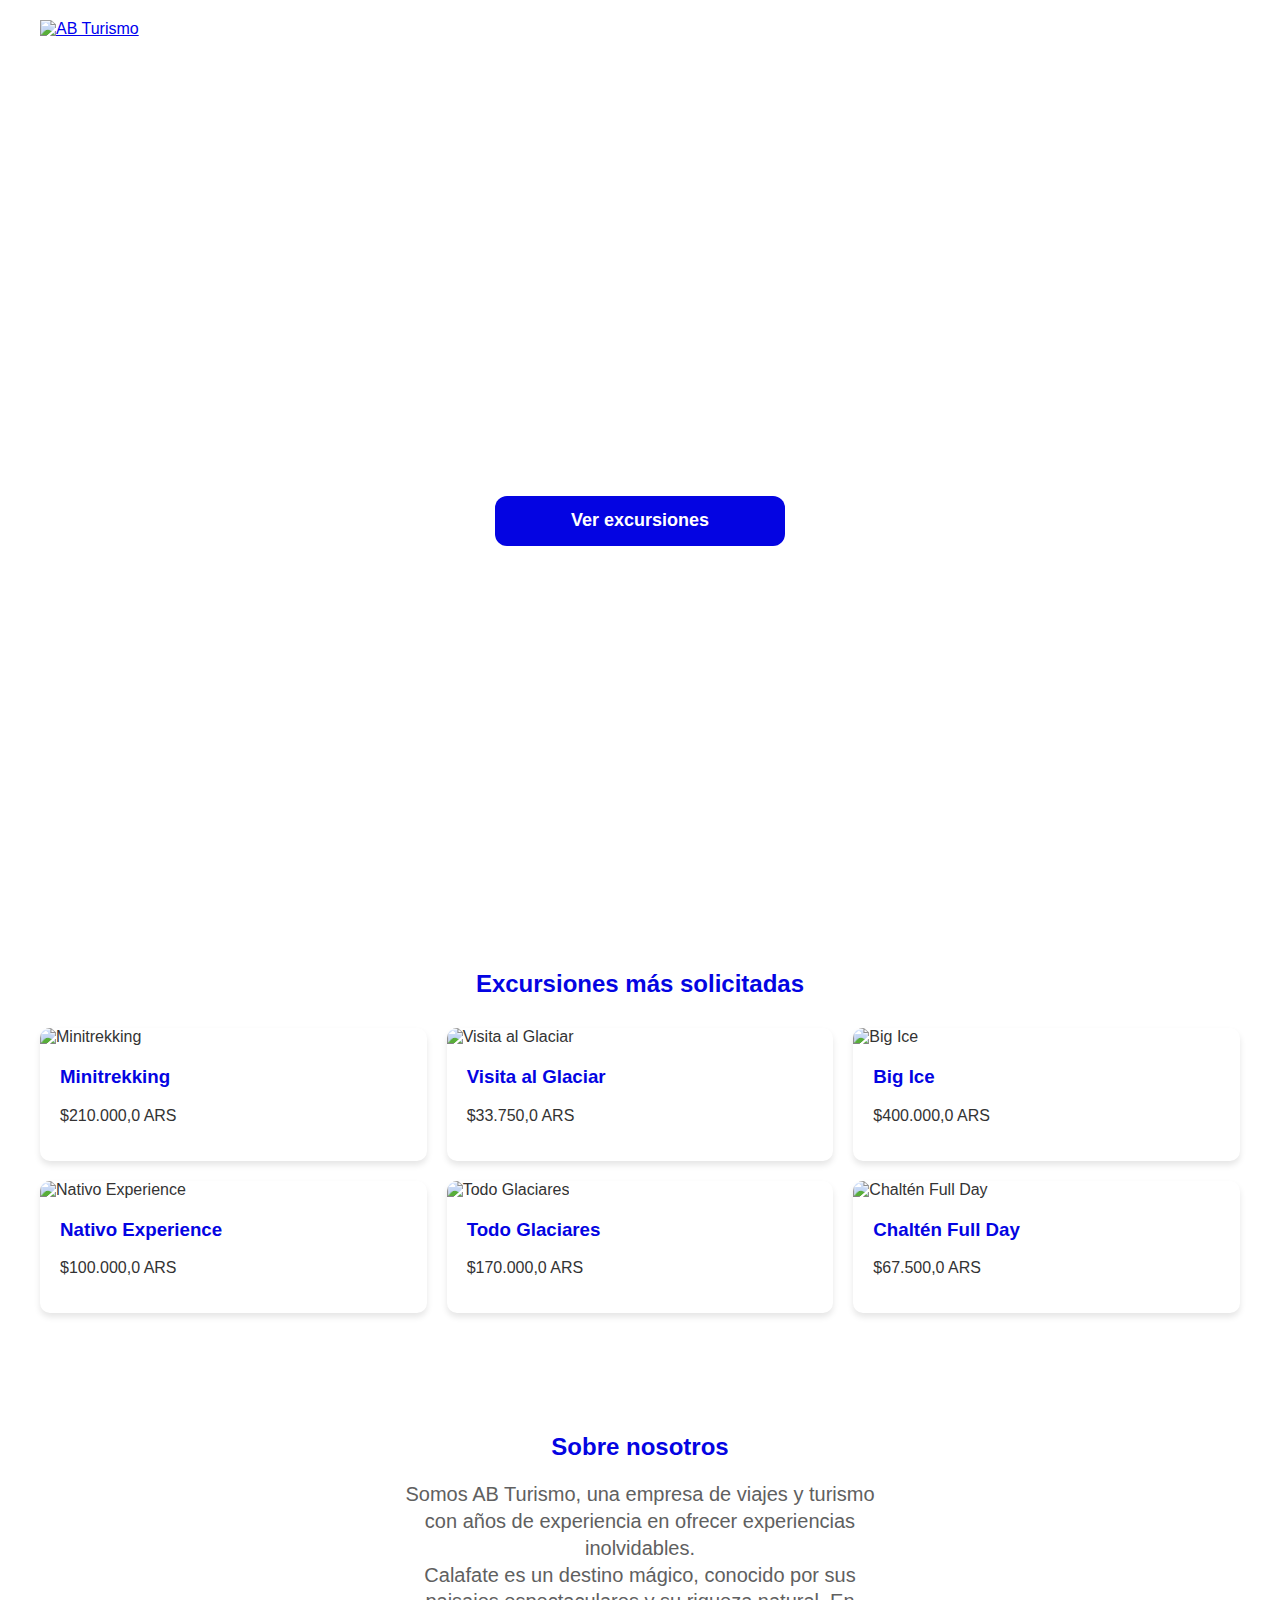
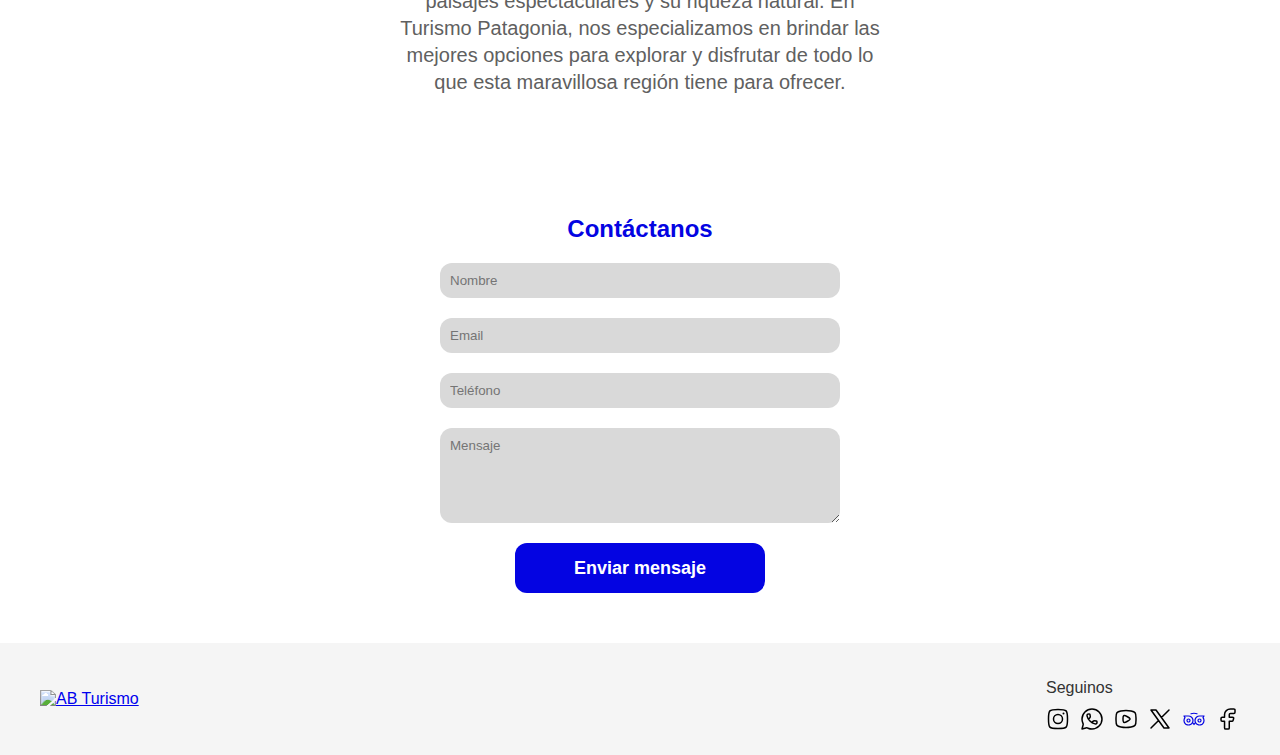
==== index.html @ 2572f05a "first commit" ====
<!DOCTYPE html>
<html lang="es">

<head>
    <meta charset="UTF-8">
    <meta name="viewport" content="width=device-width, initial-scale=1.0">
    <title>AB Turismo - Descubrí la magia del Calafate</title>
    <link href="https://api.fontshare.com/v2/css?f[]=satoshi@1&display=swap" rel="stylesheet">
    <link rel="stylesheet" href="css/styles.css">
</head>

<body>
    <header>
        <div class="container">
            <nav>
                <div class="logo">
                    <a href="#"><img
                            src="https://storage.googleapis.com/finguru_static/logo_b3d8b9ebf3/logo_b3d8b9ebf3.svg"
                            alt="AB Turismo"></a>
                </div>
                <div class="nav-links">
                    <a href="#inicio">Inicio</a>
                    <a href="#excursiones">Excursiones</a>
                    <a href="#sobre-nosotros">Sobre Nosotros</a>
                    <a href="#contacto">Contacto</a>
                </div>
            </nav>
        </div>
    </header>

    <section class="hero" id="inicio">
        <div class="hero-content">
            <h1>Descubrí la magia del Calafate</h1>
            <p>Vive experiencias inolvidables en el corazón del Sur argentino</p>
            <a href="#excursiones" class="btn">Ver excursiones</a>
        </div>
    </section>

    <section class="excursions" id="excursiones">
        <div class="container">
            <h2>Excursiones más solicitadas</h2>
            <div class="excursion-grid">
                <div class="excursion-card">
                    <img src="https://storage.googleapis.com/finguru_static/mini_trekking_7583466178/mini_trekking_7583466178.png" alt="Minitrekking">
                    <div class="excursion-card-content">
                        <h3>Minitrekking</h3>
                        <p>$210.000,0 ARS</p>
                    </div>
                </div>
                <div class="excursion-card">
                    <img src="https://storage.googleapis.com/finguru_static/vista_glaciar_09f9e89d73/vista_glaciar_09f9e89d73.png" alt="Visita al Glaciar">
                    <div class="excursion-card-content">
                        <h3>Visita al Glaciar</h3>
                        <p>$33.750,0 ARS</p>
                    </div>
                </div>
                <div class="excursion-card">
                    <img src="https://storage.googleapis.com/finguru_static/big_ice_e4ab84c14c/big_ice_e4ab84c14c.png" alt="Big Ice">
                    <div class="excursion-card-content">
                        <h3>Big Ice</h3>
                        <p>$400.000,0 ARS</p>
                    </div>
                </div>
                <div class="excursion-card">
                    <img src="https://storage.googleapis.com/finguru_static/nativo_exp_fc6b093817/nativo_exp_fc6b093817.png" alt="Nativo Experience">
                    <div class="excursion-card-content">
                        <h3>Nativo Experience</h3>
                        <p>$100.000,0 ARS</p>
                    </div>
                </div>
                <div class="excursion-card">
                    <img src="https://storage.googleapis.com/finguru_static/todo_glaciares_6d95269fd1/todo_glaciares_6d95269fd1.png" alt="Todo Glaciares">
                    <div class="excursion-card-content">
                        <h3>Todo Glaciares</h3>
                        <p>$170.000,0 ARS</p>
                    </div>
                </div>
                <div class="excursion-card">
                    <img src="https://storage.googleapis.com/finguru_static/fullday_08cd25c00d/fullday_08cd25c00d.png" alt="Chaltén Full Day">
                    <div class="excursion-card-content">
                        <h3>Chaltén Full Day</h3>
                        <p>$67.500,0 ARS</p>
                    </div>
                </div>
            </div>
        </div>
    </section>

    <section class="about" id="sobre-nosotros">
        <div class="container">
            <h2>Sobre nosotros</h2>
            <p>Somos AB Turismo, una empresa de viajes y turismo con años de experiencia en ofrecer experiencias
                inolvidables.</p>
            <p>Calafate es un destino mágico, conocido por sus paisajes espectaculares y su riqueza natural. En Turismo
                Patagonia, nos especializamos en brindar las mejores opciones para explorar y disfrutar de todo lo que
                esta maravillosa región tiene para ofrecer.</p>
        </div>
    </section>

    <section class="contact" id="contacto">
        <div class="container">
            <h2>Contáctanos</h2>
            <form>
                <input type="text" placeholder="Nombre" required>
                <input type="email" placeholder="Email" required>
                <input type="tel" placeholder="Teléfono">
                <textarea placeholder="Mensaje" rows="5" required></textarea>
                <div class="form-btn">
                    <button type="submit" class="btn">Enviar mensaje</button>
                </div>
            </form>
        </div>
    </section>

    <footer>
        <div class="container">
            <div class="footer-content">
                <div class="footer-logo">
                    <a href="#"><img
                            src="https://storage.googleapis.com/finguru_static/logo_footer_6bc05966b9/logo_footer_6bc05966b9.svg"
                            alt="AB Turismo"></a>
                </div>
                <div class="footer-social">
                    <p>Seguinos</p>
                    <div class="social-icons">
                        <a href="#" aria-label="Instagram">
                            <svg xmlns="http://www.w3.org/2000/svg" viewBox="0 0 24 24" width="24" height="24"
                                color="#000000" fill="none">
                                <path
                                    d="M2.5 12C2.5 7.52166 2.5 5.28249 3.89124 3.89124C5.28249 2.5 7.52166 2.5 12 2.5C16.4783 2.5 18.7175 2.5 20.1088 3.89124C21.5 5.28249 21.5 7.52166 21.5 12C21.5 16.4783 21.5 18.7175 20.1088 20.1088C18.7175 21.5 16.4783 21.5 12 21.5C7.52166 21.5 5.28249 21.5 3.89124 20.1088C2.5 18.7175 2.5 16.4783 2.5 12Z"
                                    stroke="currentColor" stroke-width="1.5" stroke-linejoin="round" />
                                <path
                                    d="M16.5 12C16.5 14.4853 14.4853 16.5 12 16.5C9.51472 16.5 7.5 14.4853 7.5 12C7.5 9.51472 9.51472 7.5 12 7.5C14.4853 7.5 16.5 9.51472 16.5 12Z"
                                    stroke="currentColor" stroke-width="1.5" />
                                <path d="M17.5078 6.5L17.4988 6.5" stroke="currentColor" stroke-width="2"
                                    stroke-linecap="round" stroke-linejoin="round" />
                            </svg>
                        </a>
                        <a href="#" aria-label="WhatsApp">
                            <svg xmlns="http://www.w3.org/2000/svg" viewBox="0 0 24 24" width="24" height="24"
                                color="#000000" fill="none">
                                <path
                                    d="M12 22C17.5228 22 22 17.5228 22 12C22 6.47715 17.5228 2 12 2C6.47715 2 2 6.47715 2 12C2 13.3789 2.27907 14.6926 2.78382 15.8877C3.06278 16.5481 3.20226 16.8784 3.21953 17.128C3.2368 17.3776 3.16334 17.6521 3.01642 18.2012L2 22L5.79877 20.9836C6.34788 20.8367 6.62244 20.7632 6.87202 20.7805C7.12161 20.7977 7.45185 20.9372 8.11235 21.2162C9.30745 21.7209 10.6211 22 12 22Z"
                                    stroke="currentColor" stroke-width="1.5" stroke-linejoin="round" />
                                <path
                                    d="M8.58815 12.3773L9.45909 11.2956C9.82616 10.8397 10.2799 10.4153 10.3155 9.80826C10.3244 9.65494 10.2166 8.96657 10.0008 7.58986C9.91601 7.04881 9.41086 7 8.97332 7C8.40314 7 8.11805 7 7.83495 7.12931C7.47714 7.29275 7.10979 7.75231 7.02917 8.13733C6.96539 8.44196 7.01279 8.65187 7.10759 9.07169C7.51023 10.8548 8.45481 12.6158 9.91948 14.0805C11.3842 15.5452 13.1452 16.4898 14.9283 16.8924C15.3481 16.9872 15.558 17.0346 15.8627 16.9708C16.2477 16.8902 16.7072 16.5229 16.8707 16.165C17 15.8819 17 15.5969 17 15.0267C17 14.5891 16.9512 14.084 16.4101 13.9992C15.0334 13.7834 14.3451 13.6756 14.1917 13.6845C13.5847 13.7201 13.1603 14.1738 12.7044 14.5409L11.6227 15.4118"
                                    stroke="currentColor" stroke-width="1.5" />
                            </svg>
                        </a>
                        <a href="#" aria-label="YouTube">
                            <svg xmlns="http://www.w3.org/2000/svg" viewBox="0 0 24 24" width="24" height="24"
                                color="#000000" fill="none">
                                <path
                                    d="M12 20.5C13.8097 20.5 15.5451 20.3212 17.1534 19.9934C19.1623 19.5839 20.1668 19.3791 21.0834 18.2006C22 17.0221 22 15.6693 22 12.9635V11.0365C22 8.33073 22 6.97787 21.0834 5.79937C20.1668 4.62088 19.1623 4.41613 17.1534 4.00662C15.5451 3.67877 13.8097 3.5 12 3.5C10.1903 3.5 8.45489 3.67877 6.84656 4.00662C4.83766 4.41613 3.83321 4.62088 2.9166 5.79937C2 6.97787 2 8.33073 2 11.0365V12.9635C2 15.6693 2 17.0221 2.9166 18.2006C3.83321 19.3791 4.83766 19.5839 6.84656 19.9934C8.45489 20.3212 10.1903 20.5 12 20.5Z"
                                    stroke="currentColor" stroke-width="1.5" />
                                <path
                                    d="M15.9621 12.3129C15.8137 12.9187 15.0241 13.3538 13.4449 14.2241C11.7272 15.1705 10.8684 15.6438 10.1728 15.4615C9.9372 15.3997 9.7202 15.2911 9.53799 15.1438C9 14.7089 9 13.8059 9 12C9 10.1941 9 9.29112 9.53799 8.85618C9.7202 8.70886 9.9372 8.60029 10.1728 8.53854C10.8684 8.35621 11.7272 8.82945 13.4449 9.77593C15.0241 10.6462 15.8137 11.0813 15.9621 11.6871C16.0126 11.8933 16.0126 12.1067 15.9621 12.3129Z"
                                    stroke="currentColor" stroke-width="1.5" stroke-linejoin="round" />
                            </svg>
                        </a>
                        <a href="#" aria-label="X (Twitter)">
                            <svg xmlns="http://www.w3.org/2000/svg" viewBox="0 0 24 24" width="24" height="24" color="#000000" fill="none">
                                <path d="M3 21L10.5484 13.4516M21 3L13.4516 10.5484M13.4516 10.5484L8 3H3L10.5484 13.4516M13.4516 10.5484L21 21H16L10.5484 13.4516" stroke="currentColor" stroke-width="1.5" stroke-linecap="round" stroke-linejoin="round" />
                            </svg>
                        </a>
                        <a href="#" aria-label="TripAdvisor">
                            <svg width="24" height="24" viewBox="0 0 40 40" fill="none"
                                xmlns="http://www.w3.org/2000/svg">
                                <g clip-path="url(#clip0_3_114)">
                                    <path
                                        d="M8.33334 22.5C8.33334 23.163 8.59673 23.7989 9.06557 24.2678C9.53441 24.7366 10.1703 25 10.8333 25C11.4964 25 12.1323 24.7366 12.6011 24.2678C13.0699 23.7989 13.3333 23.163 13.3333 22.5C13.3333 21.837 13.0699 21.2011 12.6011 20.7322C12.1323 20.2634 11.4964 20 10.8333 20C10.1703 20 9.53441 20.2634 9.06557 20.7322C8.59673 21.2011 8.33334 21.837 8.33334 22.5Z"
                                        stroke="currentColor" stroke-width="2" stroke-linecap="round"
                                        stroke-linejoin="round" />
                                    <path
                                        d="M26.6667 22.5C26.6667 23.163 26.9301 23.7989 27.3989 24.2678C27.8677 24.7366 28.5036 25 29.1667 25C29.8297 25 30.4656 24.7366 30.9344 24.2678C31.4033 23.7989 31.6667 23.163 31.6667 22.5C31.6667 21.837 31.4033 21.2011 30.9344 20.7322C30.4656 20.2634 29.8297 20 29.1667 20C28.5036 20 27.8677 20.2634 27.3989 20.7322C26.9301 21.2011 26.6667 21.837 26.6667 22.5Z"
                                        stroke="currentColor" stroke-width="2" stroke-linecap="round"
                                        stroke-linejoin="round" />
                                    <path
                                        d="M29.1667 15C27.4655 15.0002 25.8149 15.5787 24.4859 16.6406C23.1568 17.7025 22.2283 19.1846 21.8526 20.8438C21.4769 22.503 21.6765 24.2406 22.4185 25.7714C23.1605 27.3022 24.4009 28.5353 25.9361 29.2682C27.4713 30.0011 29.21 30.1904 30.867 29.8049C32.5239 29.4194 34.0005 28.4821 35.0545 27.1468C36.1085 25.8114 36.6772 24.1575 36.6673 22.4563C36.6574 20.7552 36.0695 19.108 35 17.785L36.6667 15H29.1667Z"
                                        stroke="currentColor" stroke-width="2" stroke-linecap="round"
                                        stroke-linejoin="round" />
                                    <path
                                        d="M10.8333 15C12.5345 15.0002 14.1851 15.5787 15.5141 16.6406C16.8432 17.7025 17.7717 19.1846 18.1474 20.8438C18.5231 22.503 18.3235 24.2406 17.5815 25.7714C16.8395 27.3022 15.5991 28.5353 14.0639 29.2682C12.5287 30.0011 10.79 30.1904 9.13305 29.8049C7.47613 29.4194 5.99949 28.4821 4.9455 27.1468C3.89151 25.8114 3.32279 24.1575 3.33269 22.4563C3.3426 20.7552 3.93053 19.108 5 17.785L3.33334 15H10.8333Z"
                                        stroke="currentColor" stroke-width="2" stroke-linecap="round"
                                        stroke-linejoin="round" />
                                    <path d="M17.5 25.8333L20 29.1666L22.5 25.8333" stroke="currentColor"
                                        stroke-width="2" stroke-linecap="round" stroke-linejoin="round" />
                                    <path d="M15 11.25C18.3333 10.1383 21.6667 10.1383 25 11.25" stroke="currentColor"
                                        stroke-width="2" stroke-linecap="round" stroke-linejoin="round" />
                                </g>
                                <defs>
                                    <clipPath id="clip0_3_114">
                                        <rect width="40" height="40" fill="white" />
                                    </clipPath>
                                </defs>
                            </svg>
                        </a>
                        <a href="#" aria-label="Facebook">
                            <svg xmlns="http://www.w3.org/2000/svg" viewBox="0 0 24 24" width="24" height="24"
                                color="#000000" fill="none">
                                <path fill-rule="evenodd" clip-rule="evenodd"
                                    d="M6.18182 10.3333C5.20406 10.3333 5 10.5252 5 11.4444V13.1111C5 14.0304 5.20406 14.2222 6.18182 14.2222H8.54545V20.8889C8.54545 21.8081 8.74951 22 9.72727 22H12.0909C13.0687 22 13.2727 21.8081 13.2727 20.8889V14.2222H15.9267C16.6683 14.2222 16.8594 14.0867 17.0631 13.4164L17.5696 11.7497C17.9185 10.6014 17.7035 10.3333 16.4332 10.3333H13.2727V7.55556C13.2727 6.94191 13.8018 6.44444 14.4545 6.44444H17.8182C18.7959 6.44444 19 6.25259 19 5.33333V3.11111C19 2.19185 18.7959 2 17.8182 2H14.4545C11.191 2 8.54545 4.48731 8.54545 7.55556V10.3333H6.18182Z"
                                    stroke="currentColor" stroke-width="1.5" stroke-linejoin="round" />
                            </svg>
                        </a>
                    </div>
                </div>
            </div>
        </div>
    </footer>
</body>

</html>
---- css/styles.css ----
@import url('https://api.fontshare.com/v2/css?f[]=satoshi@1&display=swap');

body, html {
    margin: 0;
    padding: 0;
    font-family: 'Satoshi', sans-serif;
    color: #333;
}

.container {
    max-width: 1200px;
    margin: 0 auto;
    padding: 0 20px;
}

header {
    position: absolute;
    width: 100%;
    z-index: 1000;
    padding: 20px 0;
}

nav {
    display: flex;
    justify-content: space-between;
    align-items: center;
}

.logo img {
    height: 40px;
}

.nav-links a {
    color: #fff;
    text-decoration: none;
    margin-left: 20px;
    font-weight: 500;
}

.hero {
    background-image: url('https://storage.googleapis.com/finguru_static/calafate_hero_c86a46b8f4/calafate_hero_c86a46b8f4.jpg');
    background-size: cover;
    background-position: center;
    height: 100vh;
    display: flex;
    align-items: center;
    justify-content: center;
    text-align: center;
    color: white;
}

.hero-content h1 {
    font-size: 48px;
    margin-bottom: 20px;
}

.btn {
    background-color: #0404E2;
    color: white;
    padding: 0 20px;
    text-decoration: none;
    border-radius: 12px;
    font-weight: 700;
    font-size: 18px;
    font-family: 'Satoshi', sans-serif;
    display: inline-flex;
    align-items: center;
    justify-content: center;
    transition: background-color 0.3s;
    border: none;
    cursor: pointer;
    width: min(250px, 100%);
    height: 50px;
}

.btn:hover {
    background-color: #0303b3;
}

.excursions {
    padding: 50px 0;
}

.excursions h2 {
    text-align: center;
    margin-bottom: 30px;
    color: #0404E2;
}

.excursion-grid {
    display: grid;
    grid-template-columns: repeat(auto-fit, minmax(300px, 1fr));
    gap: 20px;
}

.excursion-card {
    background-color: #fff;
    border-radius: 10px;
    overflow: hidden;
    box-shadow: 0 4px 6px rgba(0,0,0,0.1);
}

.excursion-card img {
    width: 100%;
    height: 200px;
    object-fit: cover;
}

.excursion-card-content {
    padding: 20px;
}

.excursion-card-content h3 {
    margin-top: 0;
    color: #0404E2;
}

.about, .contact {
    padding: 50px 0;
    text-align: center;
}

.about h2, .contact h2 {
    color: #0404E2;
}

.about p, .contact p {
    max-width: 500px;
    margin: 0 auto;
    color: #606060;
    font-size: 20px;
    font-weight: 400;
    line-height: 134.251%;
}

form {
    display: grid;
    grid-template-columns: 1fr;
    gap: 20px;
    max-width: 400px;
    margin: 0 auto;
}

input, textarea {
    padding: 10px;
    border: none;
    border-radius: 12px;
    font-family: 'Satoshi', sans-serif;
    background: #D9D9D9;
}

.form-btn {
    text-align: center;
}

footer {
    background-color: #f5f5f5;
    padding: 20px 0;
}

.footer-content {
    display: flex;
    justify-content: space-between;
    align-items: center;
}

.footer-logo img {
    height: 30px;
}

.footer-social p {
    margin-bottom: 10px;
}

.social-icons {
    display: flex;
    gap: 10px;
}

.social-icons a {
    color: #0404E2;
    text-decoration: none;
}

.social-icons svg {
    width: 24px;
    height: 24px;
}

@media (max-width: 768px) {
    .footer-content {
        flex-direction: column;
        text-align: center;
    }

    .footer-social {
        margin-top: 20px;
    }

    .btn {
        min-width: 100%;
    }
}
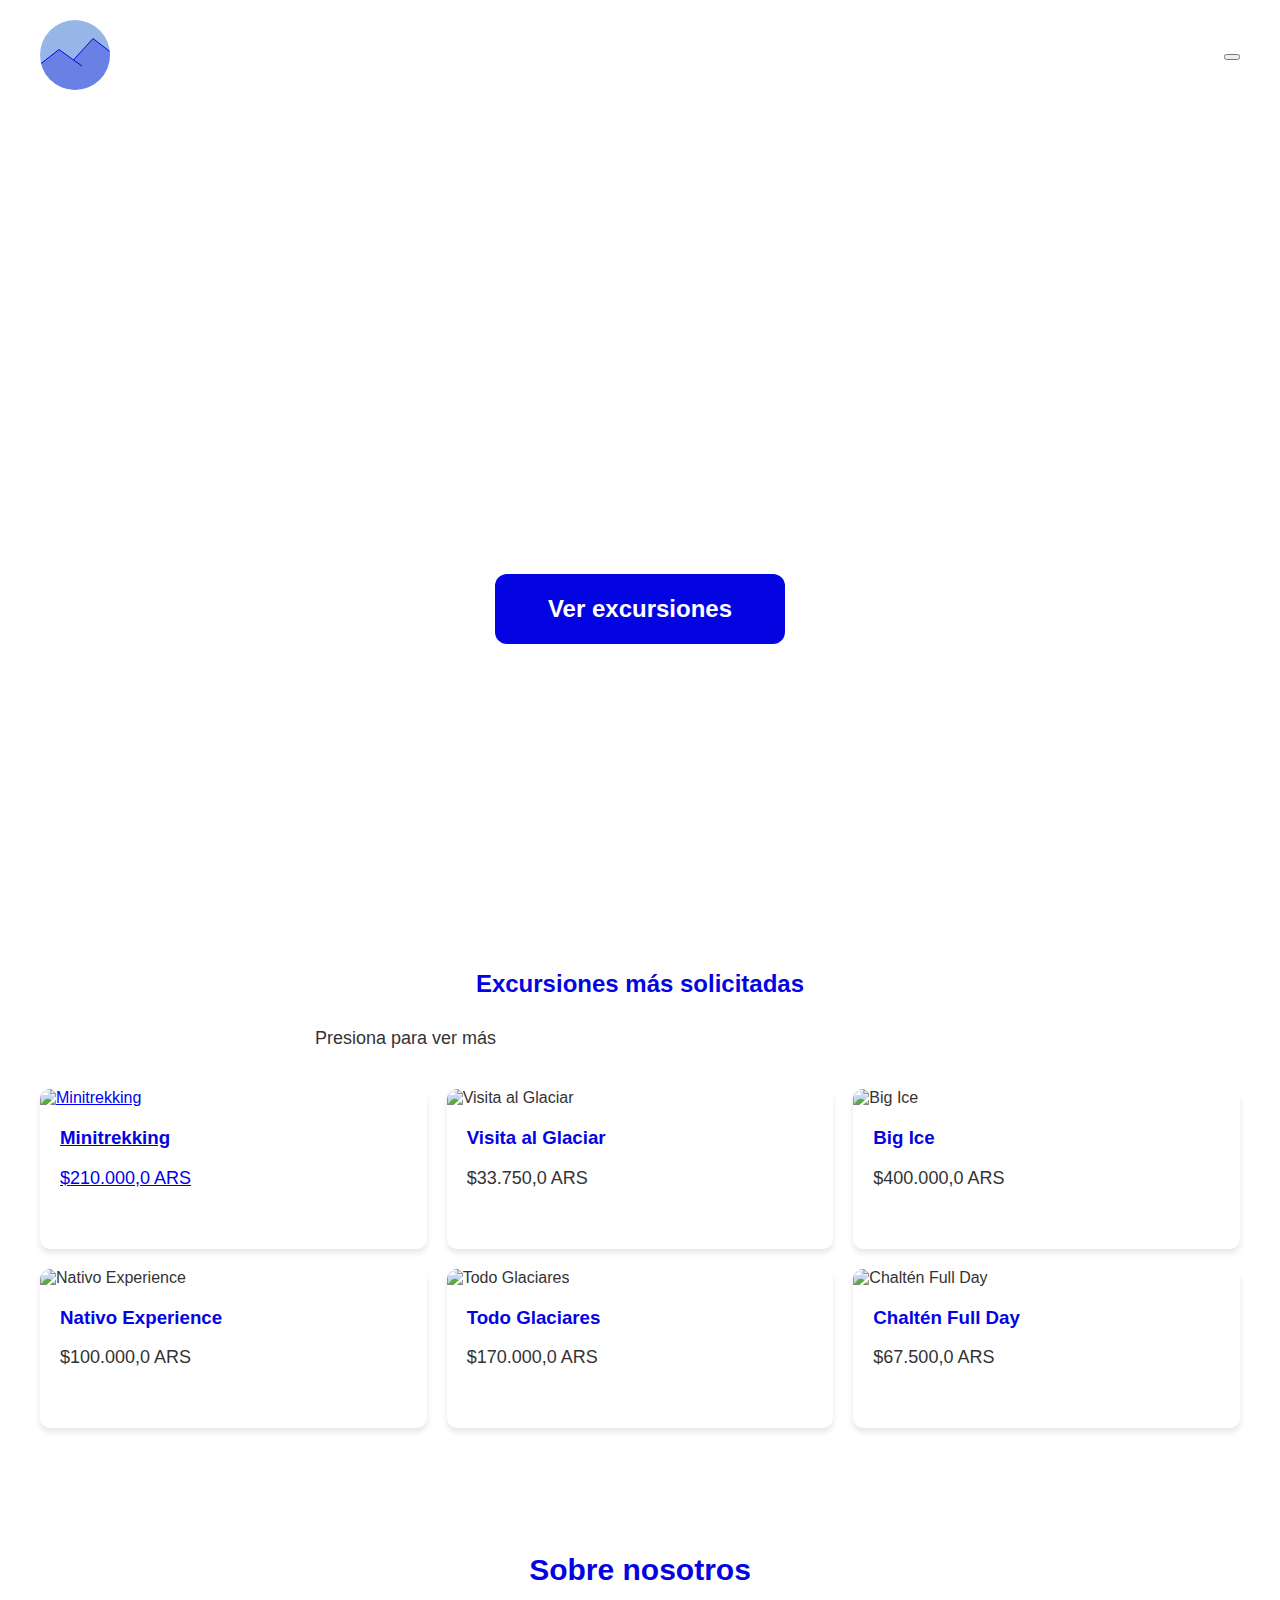
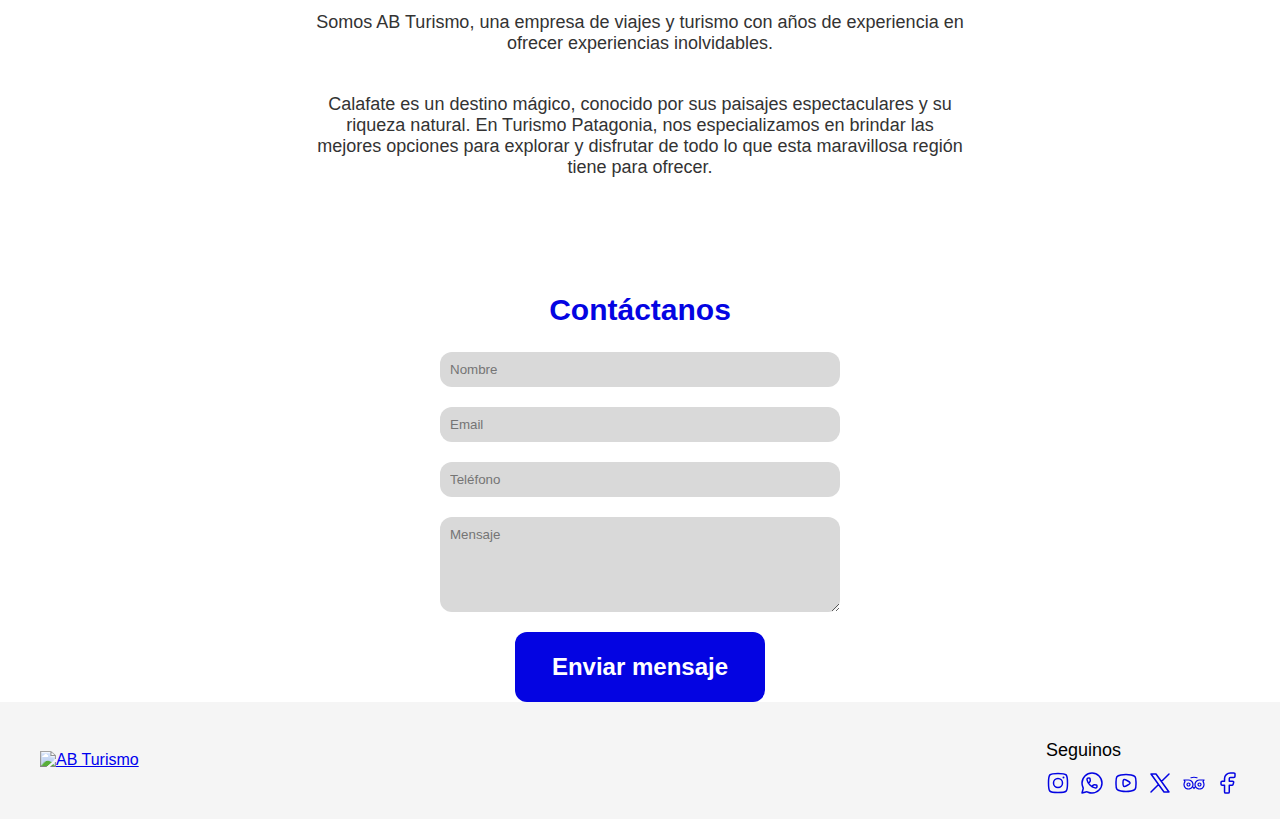
==== commit a598b3e5: "upd AB" ====
--- a/index.html
+++ b/index.html
@@ -14,16 +14,37 @@
         <div class="container">
             <nav>
                 <div class="logo">
-                    <a href="#"><img
-                            src="https://storage.googleapis.com/finguru_static/logo_b3d8b9ebf3/logo_b3d8b9ebf3.svg"
-                            alt="AB Turismo"></a>
+                    <a href="index.html">
+                        <svg xmlns="http://www.w3.org/2000/svg" width="351" height="70" viewBox="0 0 351 70"
+                            fill="none">
+                            <path
+                                d="M103.456 44H100.264L106.6 26.456H109.744L116.08 44H112.84L111.424 39.944H104.872L103.456 44ZM107.776 31.688L105.784 37.352H110.536L108.52 31.688C108.376 31.232 108.208 30.704 108.16 30.344C108.088 30.68 107.944 31.208 107.776 31.688ZM118.28 44V26.456H125.264C128.72 26.456 130.832 28.256 130.832 31.184C130.832 33.128 129.968 34.52 128.312 35.216C130.16 35.816 131.096 37.208 131.096 39.248C131.096 42.248 129.008 44 125.384 44H118.28ZM125 29.168H121.352V33.944H125.072C126.752 33.944 127.688 33.056 127.688 31.496C127.688 29.984 126.728 29.168 125 29.168ZM125.264 36.536H121.352V41.288H125.264C126.992 41.288 127.952 40.448 127.952 38.864C127.952 37.376 126.968 36.536 125.264 36.536ZM138.846 29.288V26.456H152.19V29.288H147.054V44H143.982V29.288H138.846ZM160.716 32.144H163.644V44H160.932L160.716 42.416C159.996 43.544 158.46 44.312 156.876 44.312C154.14 44.312 152.532 42.464 152.532 39.56V32.144H155.46V38.528C155.46 40.784 156.348 41.696 157.98 41.696C159.828 41.696 160.716 40.616 160.716 38.36V32.144ZM174.108 32.096V34.808H173.028C170.916 34.808 169.596 35.936 169.596 38.24V44H166.668V32.168H169.428L169.596 33.896C170.1 32.72 171.228 31.928 172.812 31.928C173.22 31.928 173.628 31.976 174.108 32.096ZM177.554 29.768C176.546 29.768 175.754 28.976 175.754 27.992C175.754 27.008 176.546 26.24 177.554 26.24C178.514 26.24 179.306 27.008 179.306 27.992C179.306 28.976 178.514 29.768 177.554 29.768ZM176.09 44V32.144H179.018V44H176.09ZM181.131 40.4H183.915C183.939 41.432 184.707 42.08 186.051 42.08C187.419 42.08 188.163 41.528 188.163 40.664C188.163 40.064 187.851 39.632 186.795 39.392L184.659 38.888C182.523 38.408 181.491 37.4 181.491 35.504C181.491 33.176 183.459 31.784 186.195 31.784C188.859 31.784 190.659 33.32 190.683 35.624H187.899C187.875 34.616 187.203 33.968 186.075 33.968C184.923 33.968 184.251 34.496 184.251 35.384C184.251 36.056 184.779 36.488 185.787 36.728L187.923 37.232C189.915 37.688 190.923 38.6 190.923 40.424C190.923 42.824 188.883 44.312 185.955 44.312C183.003 44.312 181.131 42.728 181.131 40.4ZM196.081 44H193.153V32.144H195.841L196.081 33.536C196.681 32.552 197.881 31.784 199.585 31.784C201.385 31.784 202.633 32.672 203.257 34.04C203.857 32.672 205.249 31.784 207.049 31.784C209.929 31.784 211.513 33.512 211.513 36.248V44H208.609V37.016C208.609 35.312 207.697 34.424 206.305 34.424C204.889 34.424 203.809 35.336 203.809 37.28V44H200.881V36.992C200.881 35.336 199.993 34.448 198.601 34.448C197.209 34.448 196.081 35.36 196.081 37.28V44ZM213.691 38.048C213.691 34.352 216.355 31.808 220.027 31.808C223.699 31.808 226.363 34.352 226.363 38.048C226.363 41.744 223.699 44.288 220.027 44.288C216.355 44.288 213.691 41.744 213.691 38.048ZM216.619 38.048C216.619 40.208 218.011 41.672 220.027 41.672C222.043 41.672 223.435 40.208 223.435 38.048C223.435 35.888 222.043 34.424 220.027 34.424C218.011 34.424 216.619 35.888 216.619 38.048Z"
+                                fill="white" />
+                            <g clip-path="url(#clip0_234_7)">
+                                <path d="M-1.23482 -4H70.83V71.3623H-1.23482V-4Z" fill="#95B6E7" />
+                                <path d="M19 29.5L-7 49.8841V72.1159L82 74L73 34L53 18.5L33.5 40L19 29.5Z"
+                                    fill="#0404E2" fill-opacity="0.3" />
+                                <path
+                                    d="M33.5 40L19 29.5L-7 49.8841V72.1159L82 74L73 34L53 18.5L33.5 40ZM33.5 40L42 46M-1.23482 -4H70.83V71.3623H-1.23482V-4Z"
+                                    stroke="#0404E2" />
+                            </g>
+                            <defs>
+                                <clipPath id="clip0_234_7">
+                                    <rect width="70" height="70" rx="35" fill="white" />
+                                </clipPath>
+                            </defs>
+                        </svg>
+                    </a>
                 </div>
                 <div class="nav-links">
-                    <a href="#inicio">Inicio</a>
-                    <a href="#excursiones">Excursiones</a>
-                    <a href="#sobre-nosotros">Sobre Nosotros</a>
+                    <a href="index.html" class="nav-link-active">Inicio</a>
+                    <a href="index.html#excursiones">Excursiones</a>
+                    <a href="sobrenosotros.html">Sobre Nosotros</a>
                     <a href="#contacto">Contacto</a>
-                </div>
+                  </div>
+                  <button class="navbar-toggle">
+                    <span class="navbar-toggle-icon"></span>
+                  </button>
             </nav>
         </div>
     </header>
@@ -31,7 +52,7 @@
     <section class="hero" id="inicio">
         <div class="hero-content">
             <h1>Descubrí la magia del Calafate</h1>
-            <p>Vive experiencias inolvidables en el corazón del Sur argentino</p>
+            <p>Viví experiencias inolvidables en el corazón del Sur argentino</p>
             <a href="#excursiones" class="btn">Ver excursiones</a>
         </div>
     </section>
@@ -39,14 +60,15 @@
     <section class="excursions" id="excursiones">
         <div class="container">
             <h2>Excursiones más solicitadas</h2>
+            <p class="container-description">Presiona para ver más</p>
             <div class="excursion-grid">
-                <div class="excursion-card">
+                <a href="excursiones.html" class="excursion-card">
                     <img src="https://storage.googleapis.com/finguru_static/mini_trekking_7583466178/mini_trekking_7583466178.png" alt="Minitrekking">
                     <div class="excursion-card-content">
                         <h3>Minitrekking</h3>
                         <p>$210.000,0 ARS</p>
                     </div>
-                </div>
+                </a>
                 <div class="excursion-card">
                     <img src="https://storage.googleapis.com/finguru_static/vista_glaciar_09f9e89d73/vista_glaciar_09f9e89d73.png" alt="Visita al Glaciar">
                     <div class="excursion-card-content">
@@ -116,7 +138,7 @@
         <div class="container">
             <div class="footer-content">
                 <div class="footer-logo">
-                    <a href="#"><img
+                    <a href="index.html"><img
                             src="https://storage.googleapis.com/finguru_static/logo_footer_6bc05966b9/logo_footer_6bc05966b9.svg"
                             alt="AB Turismo"></a>
                 </div>
@@ -125,7 +147,7 @@
                     <div class="social-icons">
                         <a href="#" aria-label="Instagram">
                             <svg xmlns="http://www.w3.org/2000/svg" viewBox="0 0 24 24" width="24" height="24"
-                                color="#000000" fill="none">
+                                color="#0404e2" fill="none">
                                 <path
                                     d="M2.5 12C2.5 7.52166 2.5 5.28249 3.89124 3.89124C5.28249 2.5 7.52166 2.5 12 2.5C16.4783 2.5 18.7175 2.5 20.1088 3.89124C21.5 5.28249 21.5 7.52166 21.5 12C21.5 16.4783 21.5 18.7175 20.1088 20.1088C18.7175 21.5 16.4783 21.5 12 21.5C7.52166 21.5 5.28249 21.5 3.89124 20.1088C2.5 18.7175 2.5 16.4783 2.5 12Z"
                                     stroke="currentColor" stroke-width="1.5" stroke-linejoin="round" />
@@ -138,7 +160,7 @@
                         </a>
                         <a href="#" aria-label="WhatsApp">
                             <svg xmlns="http://www.w3.org/2000/svg" viewBox="0 0 24 24" width="24" height="24"
-                                color="#000000" fill="none">
+                                color="#0404e2" fill="none">
                                 <path
                                     d="M12 22C17.5228 22 22 17.5228 22 12C22 6.47715 17.5228 2 12 2C6.47715 2 2 6.47715 2 12C2 13.3789 2.27907 14.6926 2.78382 15.8877C3.06278 16.5481 3.20226 16.8784 3.21953 17.128C3.2368 17.3776 3.16334 17.6521 3.01642 18.2012L2 22L5.79877 20.9836C6.34788 20.8367 6.62244 20.7632 6.87202 20.7805C7.12161 20.7977 7.45185 20.9372 8.11235 21.2162C9.30745 21.7209 10.6211 22 12 22Z"
                                     stroke="currentColor" stroke-width="1.5" stroke-linejoin="round" />
@@ -149,7 +171,7 @@
                         </a>
                         <a href="#" aria-label="YouTube">
                             <svg xmlns="http://www.w3.org/2000/svg" viewBox="0 0 24 24" width="24" height="24"
-                                color="#000000" fill="none">
+                                color="#0404e2" fill="none">
                                 <path
                                     d="M12 20.5C13.8097 20.5 15.5451 20.3212 17.1534 19.9934C19.1623 19.5839 20.1668 19.3791 21.0834 18.2006C22 17.0221 22 15.6693 22 12.9635V11.0365C22 8.33073 22 6.97787 21.0834 5.79937C20.1668 4.62088 19.1623 4.41613 17.1534 4.00662C15.5451 3.67877 13.8097 3.5 12 3.5C10.1903 3.5 8.45489 3.67877 6.84656 4.00662C4.83766 4.41613 3.83321 4.62088 2.9166 5.79937C2 6.97787 2 8.33073 2 11.0365V12.9635C2 15.6693 2 17.0221 2.9166 18.2006C3.83321 19.3791 4.83766 19.5839 6.84656 19.9934C8.45489 20.3212 10.1903 20.5 12 20.5Z"
                                     stroke="currentColor" stroke-width="1.5" />
@@ -159,7 +181,7 @@
                             </svg>
                         </a>
                         <a href="#" aria-label="X (Twitter)">
-                            <svg xmlns="http://www.w3.org/2000/svg" viewBox="0 0 24 24" width="24" height="24" color="#000000" fill="none">
+                            <svg xmlns="http://www.w3.org/2000/svg" viewBox="0 0 24 24" width="24" height="24" color="#0404e2" fill="none">
                                 <path d="M3 21L10.5484 13.4516M21 3L13.4516 10.5484M13.4516 10.5484L8 3H3L10.5484 13.4516M13.4516 10.5484L21 21H16L10.5484 13.4516" stroke="currentColor" stroke-width="1.5" stroke-linecap="round" stroke-linejoin="round" />
                             </svg>
                         </a>
@@ -197,7 +219,7 @@
                         </a>
                         <a href="#" aria-label="Facebook">
                             <svg xmlns="http://www.w3.org/2000/svg" viewBox="0 0 24 24" width="24" height="24"
-                                color="#000000" fill="none">
+                                color="#0404e2" fill="none">
                                 <path fill-rule="evenodd" clip-rule="evenodd"
                                     d="M6.18182 10.3333C5.20406 10.3333 5 10.5252 5 11.4444V13.1111C5 14.0304 5.20406 14.2222 6.18182 14.2222H8.54545V20.8889C8.54545 21.8081 8.74951 22 9.72727 22H12.0909C13.0687 22 13.2727 21.8081 13.2727 20.8889V14.2222H15.9267C16.6683 14.2222 16.8594 14.0867 17.0631 13.4164L17.5696 11.7497C17.9185 10.6014 17.7035 10.3333 16.4332 10.3333H13.2727V7.55556C13.2727 6.94191 13.8018 6.44444 14.4545 6.44444H17.8182C18.7959 6.44444 19 6.25259 19 5.33333V3.11111C19 2.19185 18.7959 2 17.8182 2H14.4545C11.191 2 8.54545 4.48731 8.54545 7.55556V10.3333H6.18182Z"
                                     stroke="currentColor" stroke-width="1.5" stroke-linejoin="round" />
@@ -209,5 +231,12 @@
         </div>
     </footer>
 </body>
-
+<script>
+    const navbarToggle = document.querySelector('.navbar-toggle');
+    const navLinks = document.querySelector('.nav-links');
+  
+    navbarToggle.addEventListener('click', () => {
+      navLinks.classList.toggle('open');
+    });
+  </script>
 </html>--- a/css/styles.css
+++ b/css/styles.css
@@ -12,7 +12,36 @@
     margin: 0 auto;
     padding: 0 20px;
 }
-
+.container h1 {
+    font-size: 60px;
+    margin-bottom: 65px;
+    color: #0404E2;
+    width: min(650px, 100%);
+    margin-left: auto;
+    margin-right: auto;
+}
+.container p{
+    font-size: 18px;
+    margin-bottom: 40px;
+    width: min(650px, 100%);
+    margin-left: auto;
+    margin-right: auto;
+}
+.container-encontrar {
+    width: min(650px, 100%);
+    margin-left: auto;
+    margin-right: auto;
+    text-align: center;
+}
+.container-encontrar h2{
+  font-size: 30px;
+    margin-bottom: 30px;
+    color: #0404E2;
+}
+.container-encontrar p{
+    font-size: 18px;
+    margin-bottom: 40px;
+}
 header {
     position: absolute;
     width: 100%;
@@ -27,16 +56,35 @@
 }
 
 .logo img {
-    height: 40px;
-}
-
+    height: 60px;
+    margin-top: 10px;
+}
 .nav-links a {
     color: #fff;
     text-decoration: none;
     margin-left: 20px;
+    font-size: large;
+}
+.nav-links a:not(.nav-link-active) {
     font-weight: 500;
 }
-
+.nav-link-active {
+    font-weight: 700;
+}
+.nav-links a:hover {
+    font-weight: 700;
+    transition: all 0.3s ease;
+}
+.nav-links-light a {
+    color: #000;
+    text-decoration: none;
+    margin-left: 20px;
+    font-size: large;
+}
+.nav-links-light a:hover {
+    font-weight: 700;
+    transition: all 0.3s ease;
+}
 .hero {
     background-image: url('https://storage.googleapis.com/finguru_static/calafate_hero_c86a46b8f4/calafate_hero_c86a46b8f4.jpg');
     background-size: cover;
@@ -50,8 +98,18 @@
 }
 
 .hero-content h1 {
-    font-size: 48px;
+    font-size: 70px;
     margin-bottom: 20px;
+    width: min(800px, 100%);
+    margin-left: auto;
+    margin-right: auto;
+}
+
+.hero-content p {
+    font-size: 24px;
+    margin-bottom: 60px;
+    margin-left: auto;
+    margin-right: auto;
 }
 
 .btn {
@@ -61,7 +119,7 @@
     text-decoration: none;
     border-radius: 12px;
     font-weight: 700;
-    font-size: 18px;
+    font-size: 24px;
     font-family: 'Satoshi', sans-serif;
     display: inline-flex;
     align-items: center;
@@ -70,7 +128,7 @@
     border: none;
     cursor: pointer;
     width: min(250px, 100%);
-    height: 50px;
+    height: 70px;
 }
 
 .btn:hover {
@@ -116,15 +174,16 @@
 }
 
 .about, .contact {
-    padding: 50px 0;
+    padding: 50px 0 0 0;
     text-align: center;
 }
 
 .about h2, .contact h2 {
     color: #0404E2;
-}
-
-.about p, .contact p {
+    font-size: 30px;
+}
+
+.about p:not(.container p), .contact p:not(.container p) {
     max-width: 500px;
     margin: 0 auto;
     color: #606060;
@@ -165,11 +224,13 @@
 }
 
 .footer-logo img {
-    height: 30px;
+    height: 50px;
 }
 
 .footer-social p {
     margin-bottom: 10px;
+    color: #000;
+    font-weight: 500;
 }
 
 .social-icons {
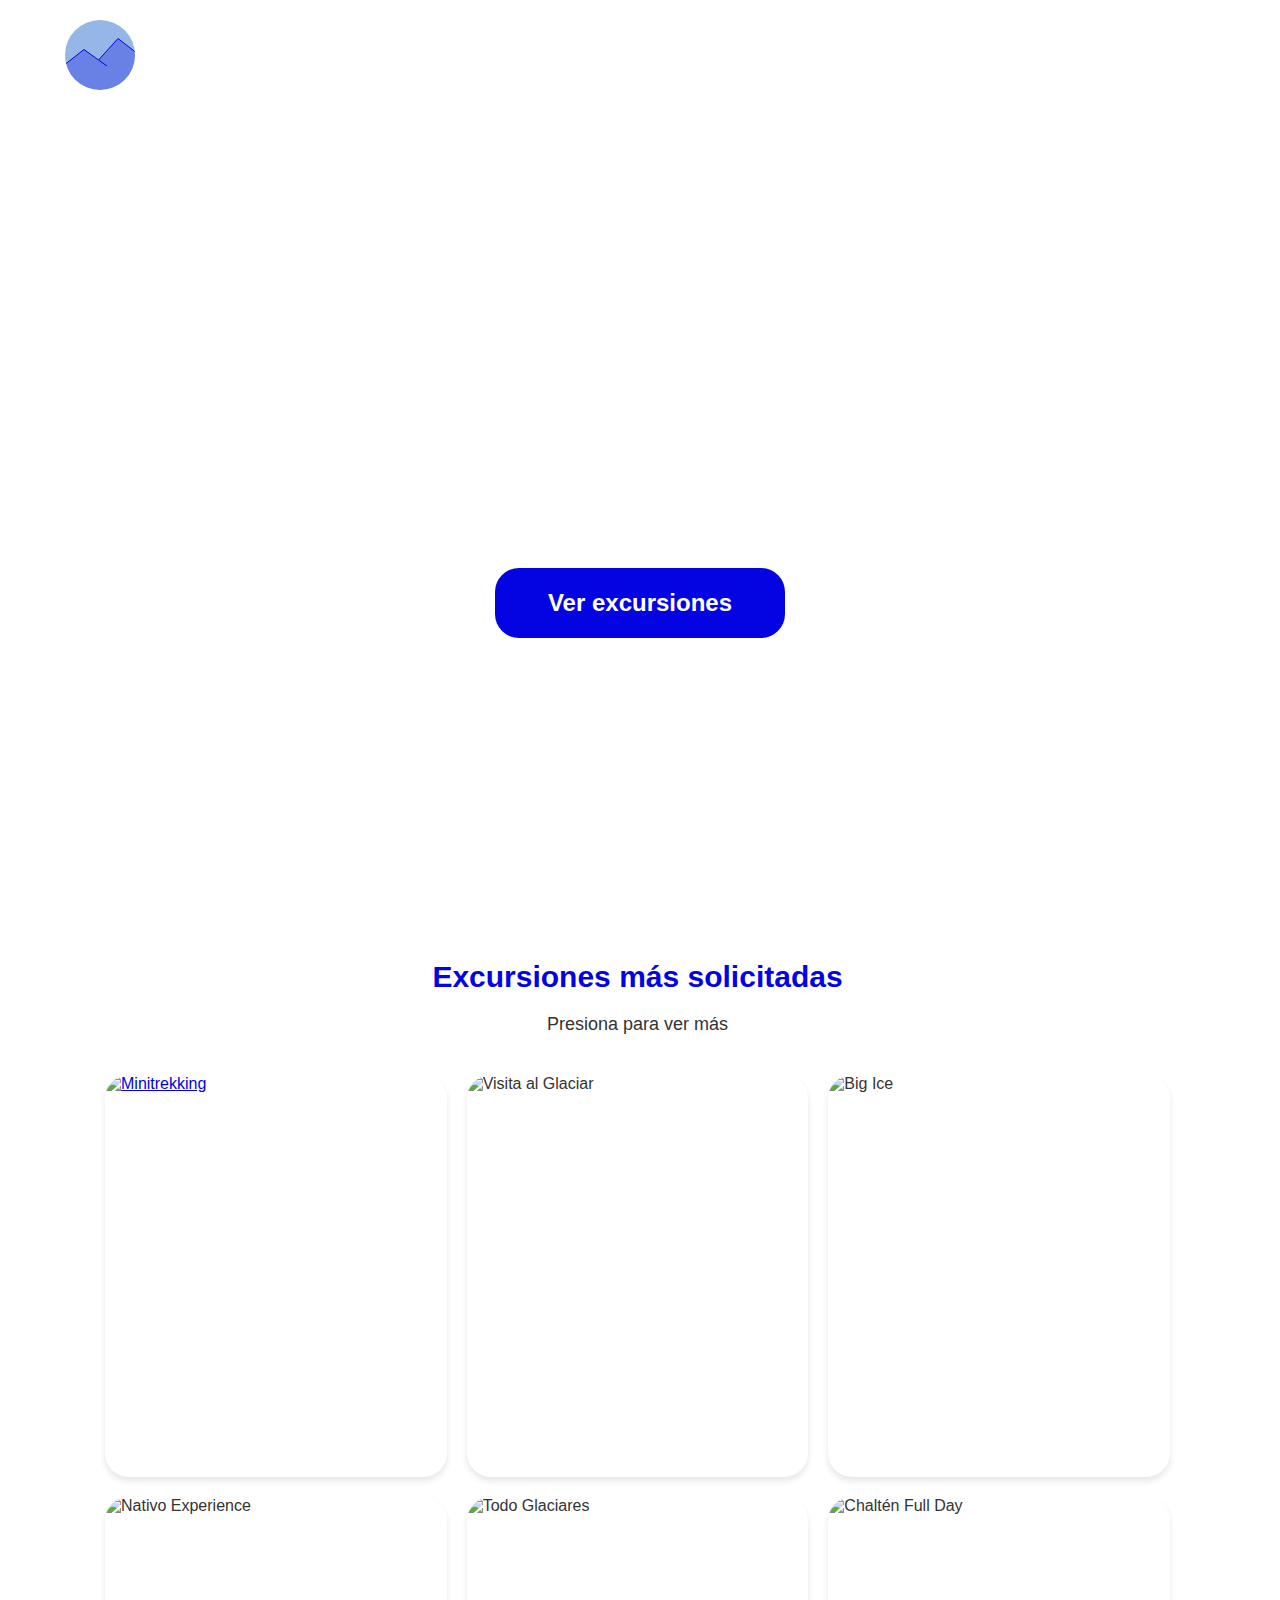
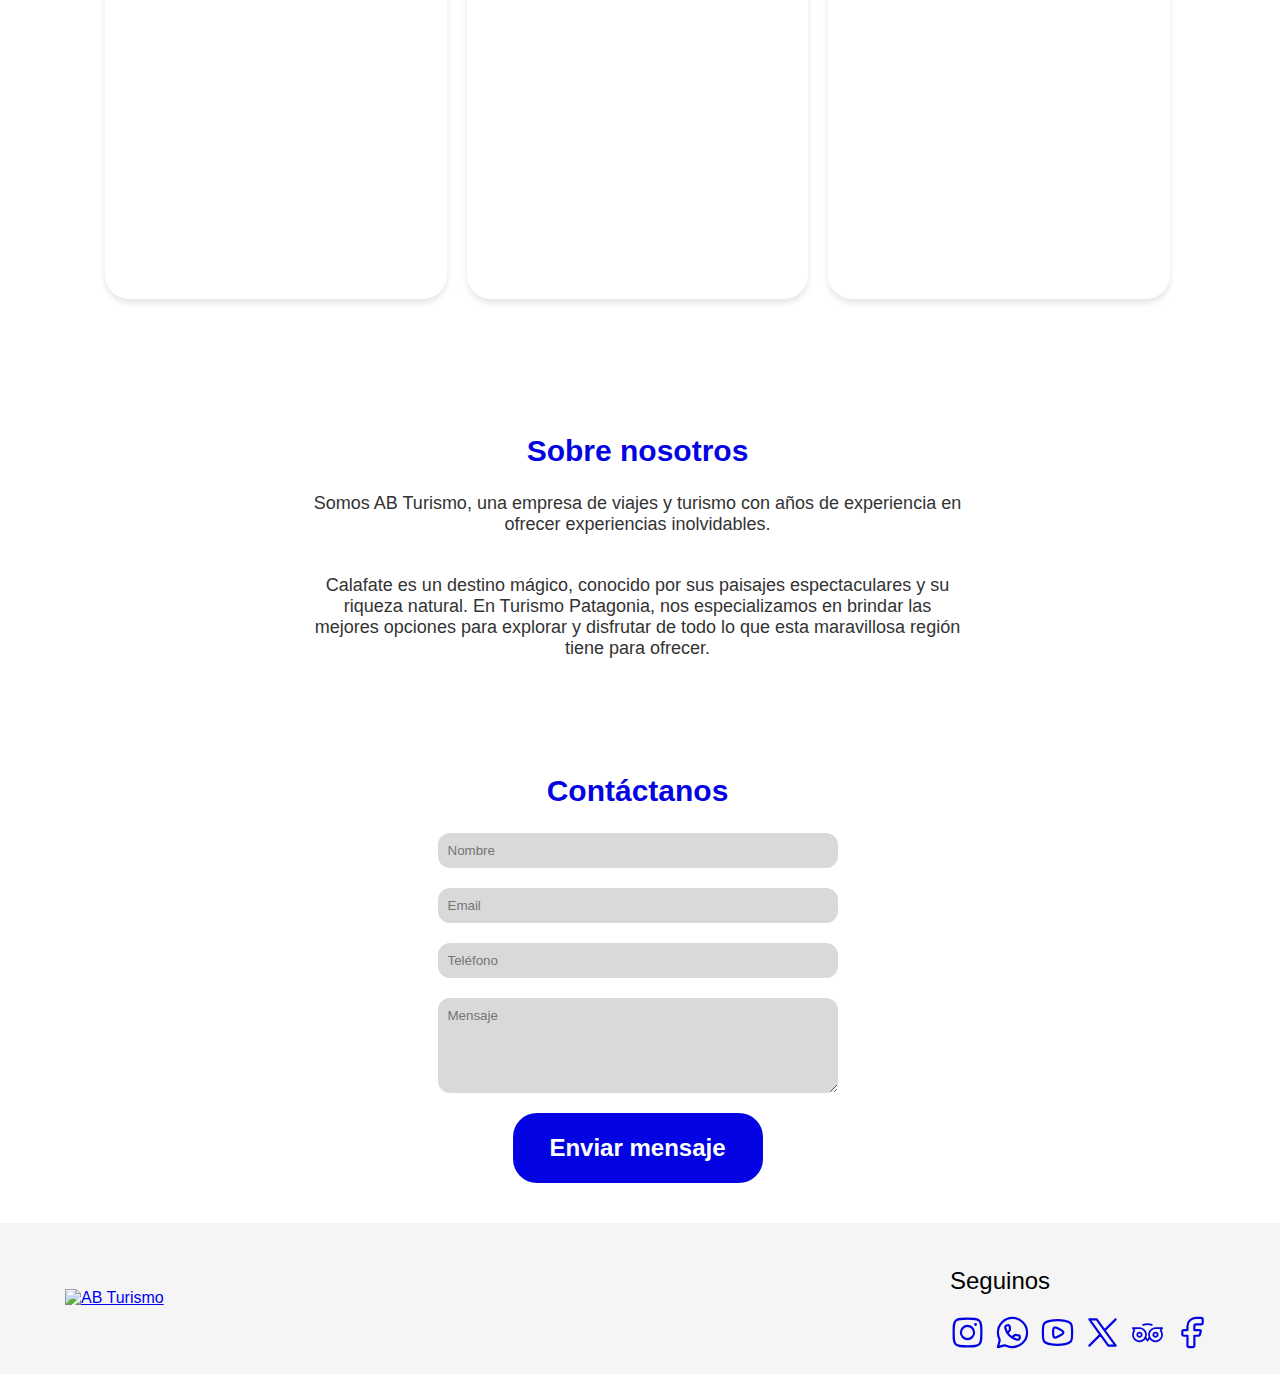
==== commit bddee5ac: "[Feature] Added navbar responsive" ====
--- a/index.html
+++ b/index.html
@@ -41,10 +41,26 @@
                     <a href="index.html#excursiones">Excursiones</a>
                     <a href="sobrenosotros.html">Sobre Nosotros</a>
                     <a href="#contacto">Contacto</a>
-                  </div>
-                  <button class="navbar-toggle">
-                    <span class="navbar-toggle-icon"></span>
-                  </button>
+                    <div class="close-nav">
+                        <svg xmlns="http://www.w3.org/2000/svg" viewBox="0 0 24 24" width="24" height="24" color="#fff"
+                            fill="none">
+                            <path d="M19.0005 4.99988L5.00049 18.9999M5.00049 4.99988L19.0005 18.9999"
+                                stroke="currentColor" stroke-width="1.5" stroke-linecap="round"
+                                stroke-linejoin="round" />
+                        </svg>
+                    </div>
+                </div>
+                <button class="navbar-toggle">
+                    <svg xmlns="http://www.w3.org/2000/svg" viewBox="0 0 24 24" width="24" height="24" color="#ffffff"
+                        fill="none">
+                        <path d="M20 12L10 12" stroke="currentColor" stroke-width="1.5" stroke-linecap="round"
+                            stroke-linejoin="round" />
+                        <path d="M20 5L4 5" stroke="currentColor" stroke-width="1.5" stroke-linecap="round"
+                            stroke-linejoin="round" />
+                        <path d="M20 19L4 19" stroke="currentColor" stroke-width="1.5" stroke-linecap="round"
+                            stroke-linejoin="round" />
+                    </svg>
+                </button>
             </nav>
         </div>
     </header>
@@ -63,42 +79,48 @@
             <p class="container-description">Presiona para ver más</p>
             <div class="excursion-grid">
                 <a href="excursiones.html" class="excursion-card">
-                    <img src="https://storage.googleapis.com/finguru_static/mini_trekking_7583466178/mini_trekking_7583466178.png" alt="Minitrekking">
+                    <img src="https://storage.googleapis.com/finguru_static/mini_trekking_7583466178/mini_trekking_7583466178.png"
+                        alt="Minitrekking">
                     <div class="excursion-card-content">
                         <h3>Minitrekking</h3>
                         <p>$210.000,0 ARS</p>
                     </div>
                 </a>
                 <div class="excursion-card">
-                    <img src="https://storage.googleapis.com/finguru_static/vista_glaciar_09f9e89d73/vista_glaciar_09f9e89d73.png" alt="Visita al Glaciar">
+                    <img src="https://storage.googleapis.com/finguru_static/vista_glaciar_09f9e89d73/vista_glaciar_09f9e89d73.png"
+                        alt="Visita al Glaciar">
                     <div class="excursion-card-content">
                         <h3>Visita al Glaciar</h3>
                         <p>$33.750,0 ARS</p>
                     </div>
                 </div>
                 <div class="excursion-card">
-                    <img src="https://storage.googleapis.com/finguru_static/big_ice_e4ab84c14c/big_ice_e4ab84c14c.png" alt="Big Ice">
+                    <img src="https://storage.googleapis.com/finguru_static/big_ice_e4ab84c14c/big_ice_e4ab84c14c.png"
+                        alt="Big Ice">
                     <div class="excursion-card-content">
                         <h3>Big Ice</h3>
                         <p>$400.000,0 ARS</p>
                     </div>
                 </div>
                 <div class="excursion-card">
-                    <img src="https://storage.googleapis.com/finguru_static/nativo_exp_fc6b093817/nativo_exp_fc6b093817.png" alt="Nativo Experience">
+                    <img src="https://storage.googleapis.com/finguru_static/nativo_exp_fc6b093817/nativo_exp_fc6b093817.png"
+                        alt="Nativo Experience">
                     <div class="excursion-card-content">
                         <h3>Nativo Experience</h3>
                         <p>$100.000,0 ARS</p>
                     </div>
                 </div>
                 <div class="excursion-card">
-                    <img src="https://storage.googleapis.com/finguru_static/todo_glaciares_6d95269fd1/todo_glaciares_6d95269fd1.png" alt="Todo Glaciares">
+                    <img src="https://storage.googleapis.com/finguru_static/todo_glaciares_6d95269fd1/todo_glaciares_6d95269fd1.png"
+                        alt="Todo Glaciares">
                     <div class="excursion-card-content">
                         <h3>Todo Glaciares</h3>
                         <p>$170.000,0 ARS</p>
                     </div>
                 </div>
                 <div class="excursion-card">
-                    <img src="https://storage.googleapis.com/finguru_static/fullday_08cd25c00d/fullday_08cd25c00d.png" alt="Chaltén Full Day">
+                    <img src="https://storage.googleapis.com/finguru_static/fullday_08cd25c00d/fullday_08cd25c00d.png"
+                        alt="Chaltén Full Day">
                     <div class="excursion-card-content">
                         <h3>Chaltén Full Day</h3>
                         <p>$67.500,0 ARS</p>
@@ -181,8 +203,12 @@
                             </svg>
                         </a>
                         <a href="#" aria-label="X (Twitter)">
-                            <svg xmlns="http://www.w3.org/2000/svg" viewBox="0 0 24 24" width="24" height="24" color="#0404e2" fill="none">
-                                <path d="M3 21L10.5484 13.4516M21 3L13.4516 10.5484M13.4516 10.5484L8 3H3L10.5484 13.4516M13.4516 10.5484L21 21H16L10.5484 13.4516" stroke="currentColor" stroke-width="1.5" stroke-linecap="round" stroke-linejoin="round" />
+                            <svg xmlns="http://www.w3.org/2000/svg" viewBox="0 0 24 24" width="24" height="24"
+                                color="#0404e2" fill="none">
+                                <path
+                                    d="M3 21L10.5484 13.4516M21 3L13.4516 10.5484M13.4516 10.5484L8 3H3L10.5484 13.4516M13.4516 10.5484L21 21H16L10.5484 13.4516"
+                                    stroke="currentColor" stroke-width="1.5" stroke-linecap="round"
+                                    stroke-linejoin="round" />
                             </svg>
                         </a>
                         <a href="#" aria-label="TripAdvisor">
@@ -233,10 +259,20 @@
 </body>
 <script>
     const navbarToggle = document.querySelector('.navbar-toggle');
+    const closeButton = document.querySelector('.close-nav');
     const navLinks = document.querySelector('.nav-links');
-  
+
     navbarToggle.addEventListener('click', () => {
-      navLinks.classList.toggle('open');
+        navLinks.classList.toggle('open');
     });
-  </script>
+
+    closeButton.addEventListener('click', () => {
+        navLinks.classList.remove('open');
+    });
+
+    navLinks.addEventListener('click', () => {
+        navLinks.classList.remove('open');
+    });
+</script>
+
 </html>--- a/css/styles.css
+++ b/css/styles.css
@@ -1,6 +1,7 @@
 @import url('https://api.fontshare.com/v2/css?f[]=satoshi@1&display=swap');
 
-body, html {
+body,
+html {
     margin: 0;
     padding: 0;
     font-family: 'Satoshi', sans-serif;
@@ -8,10 +9,12 @@
 }
 
 .container {
-    max-width: 1200px;
-    margin: 0 auto;
+    max-width: 100%;
+    margin-left: 45px;
+    margin-right: 50px;
     padding: 0 20px;
 }
+
 .container h1 {
     font-size: 60px;
     margin-bottom: 65px;
@@ -20,28 +23,38 @@
     margin-left: auto;
     margin-right: auto;
 }
-.container p{
+
+.container p {
     font-size: 18px;
     margin-bottom: 40px;
     width: min(650px, 100%);
     margin-left: auto;
     margin-right: auto;
 }
+
+.container-description {
+    text-align: center;
+    margin: 0;
+}
+
 .container-encontrar {
     width: min(650px, 100%);
     margin-left: auto;
     margin-right: auto;
     text-align: center;
 }
-.container-encontrar h2{
-  font-size: 30px;
+
+.container-encontrar h2 {
+    font-size: 30px;
     margin-bottom: 30px;
     color: #0404E2;
 }
-.container-encontrar p{
+
+.container-encontrar p {
     font-size: 18px;
     margin-bottom: 40px;
 }
+
 header {
     position: absolute;
     width: 100%;
@@ -59,32 +72,39 @@
     height: 60px;
     margin-top: 10px;
 }
+
 .nav-links a {
     color: #fff;
     text-decoration: none;
     margin-left: 20px;
     font-size: large;
 }
+
 .nav-links a:not(.nav-link-active) {
     font-weight: 500;
 }
+
 .nav-link-active {
     font-weight: 700;
 }
+
 .nav-links a:hover {
     font-weight: 700;
     transition: all 0.3s ease;
 }
+
 .nav-links-light a {
     color: #000;
     text-decoration: none;
     margin-left: 20px;
     font-size: large;
 }
+
 .nav-links-light a:hover {
     font-weight: 700;
     transition: all 0.3s ease;
 }
+
 .hero {
     background-image: url('https://storage.googleapis.com/finguru_static/calafate_hero_c86a46b8f4/calafate_hero_c86a46b8f4.jpg');
     background-size: cover;
@@ -110,6 +130,7 @@
     margin-bottom: 60px;
     margin-left: auto;
     margin-right: auto;
+    max-width: 600px;
 }
 
 .btn {
@@ -117,7 +138,7 @@
     color: white;
     padding: 0 20px;
     text-decoration: none;
-    border-radius: 12px;
+    border-radius: 24px;
     font-weight: 700;
     font-size: 24px;
     font-family: 'Satoshi', sans-serif;
@@ -129,6 +150,7 @@
     cursor: pointer;
     width: min(250px, 100%);
     height: 70px;
+    margin-bottom: 40px;
 }
 
 .btn:hover {
@@ -136,13 +158,16 @@
 }
 
 .excursions {
-    padding: 50px 0;
+    max-width: 1200px;
+    margin: 60px auto;
+    padding: 0 20px;
 }
 
 .excursions h2 {
     text-align: center;
-    margin-bottom: 30px;
+    margin-bottom: 20px;
     color: #0404E2;
+    font-size: 30px;
 }
 
 .excursion-grid {
@@ -155,35 +180,65 @@
     background-color: #fff;
     border-radius: 10px;
     overflow: hidden;
-    box-shadow: 0 4px 6px rgba(0,0,0,0.1);
+    box-shadow: 0 4px 6px rgba(0, 0, 0, 0.1);
+    position: relative;
+    min-height: 402px;
+    border-radius: 24px;
+    transition: all 0.1s ease;
+}
+
+.excursion-card:hover {
+    transform: scale(1.02);
+    transition: all 0.1s ease;
+    cursor: pointer;
 }
 
 .excursion-card img {
     width: 100%;
-    height: 200px;
+    height: 100%;
     object-fit: cover;
 }
 
 .excursion-card-content {
-    padding: 20px;
+    padding: 0;
+    position: absolute;
+    z-index: 999;
+    height: 100%;
+    width: 100%;
+    left: 40px;
+    bottom: 40px;
+    display: flex;
+    flex-direction: column;
+    justify-content: flex-end;
+    gap: 10px;
 }
 
 .excursion-card-content h3 {
-    margin-top: 0;
-    color: #0404E2;
-}
-
-.about, .contact {
+    color: #fff;
+    font-size: 30px;
+    margin: 0;
+}
+
+.excursion-card-content p {
+    color: #fff;
+    font-size: 24px;
+    margin: 0;
+}
+
+.about,
+.contact {
     padding: 50px 0 0 0;
     text-align: center;
 }
 
-.about h2, .contact h2 {
+.about h2,
+.contact h2 {
     color: #0404E2;
     font-size: 30px;
 }
 
-.about p:not(.container p), .contact p:not(.container p) {
+.about p:not(.container p),
+.contact p:not(.container p) {
     max-width: 500px;
     margin: 0 auto;
     color: #606060;
@@ -200,7 +255,8 @@
     margin: 0 auto;
 }
 
-input, textarea {
+input,
+textarea {
     padding: 10px;
     border: none;
     border-radius: 12px;
@@ -224,13 +280,14 @@
 }
 
 .footer-logo img {
-    height: 50px;
+    height: 70px;
 }
 
 .footer-social p {
-    margin-bottom: 10px;
+    margin-bottom: 20px;
     color: #000;
     font-weight: 500;
+    font-size: 24px;
 }
 
 .social-icons {
@@ -244,11 +301,110 @@
 }
 
 .social-icons svg {
-    width: 24px;
-    height: 24px;
+    width: 35px;
+    height: 35px;
+}
+
+.navbar {
+    position: fixed;
+    top: 0;
+    left: 0;
+    width: 100%;
+    background-color: transparent !important;
+    ;
+    display: flex;
+    justify-content: space-between;
+    align-items: center;
+    padding: 1rem;
+    z-index: 999;
+}
+
+.logo a {
+    display: block;
+}
+
+.nav-links {
+    display: flex;
+    justify-content: center;
+    align-items: center;
+    gap: 1rem;
+}
+
+.nav-link-active {
+    font-weight: bold;
+}
+
+.navbar-toggle {
+    display: none;
+    background: none;
+    border: none;
+    cursor: pointer;
+    color: white;
+    font-size: 1.5rem;
+}
+
+.navbar-toggle-icon {
+    display: block;
+    width: 30px;
+    height: 3px;
+    background-color: white;
+    margin-bottom: 5px;
+}
+
+.close-nav{
+    display: none;
 }
 
 @media (max-width: 768px) {
+    .container {
+        margin-left: unset;
+        margin-right: unset;
+        padding: 0 30px;
+    }
+
+    .close-nav{
+        display: block;
+        position: fixed;
+        top: 60px;
+        right: 60px;
+        cursor: pointer;
+    }
+
+    .hero-content h1{
+        font-size: 40px;
+        width: min(400px, 100%);
+    }
+    
+    .hero-content p{
+        width: min(400px, 100%);
+    }
+
+    .nav-links {
+        display: none;
+        position: fixed;
+        top: 0;
+        left: 0;
+        width: 100%;
+        background-color: rgba(0, 0, 0, 0.2);
+        height: 100%;
+        backdrop-filter: blur(10px);
+        flex-direction: column;
+        align-items: flex-start;
+        padding: 1rem;
+    }
+
+    .nav-links a {
+        font-size: 24px;
+    }
+
+    .nav-links.open {
+        display: flex;
+    }
+
+    .navbar-toggle {
+        display: block;
+    }
+
     .footer-content {
         flex-direction: column;
         text-align: center;
@@ -257,8 +413,4 @@
     .footer-social {
         margin-top: 20px;
     }
-
-    .btn {
-        min-width: 100%;
-    }
 }